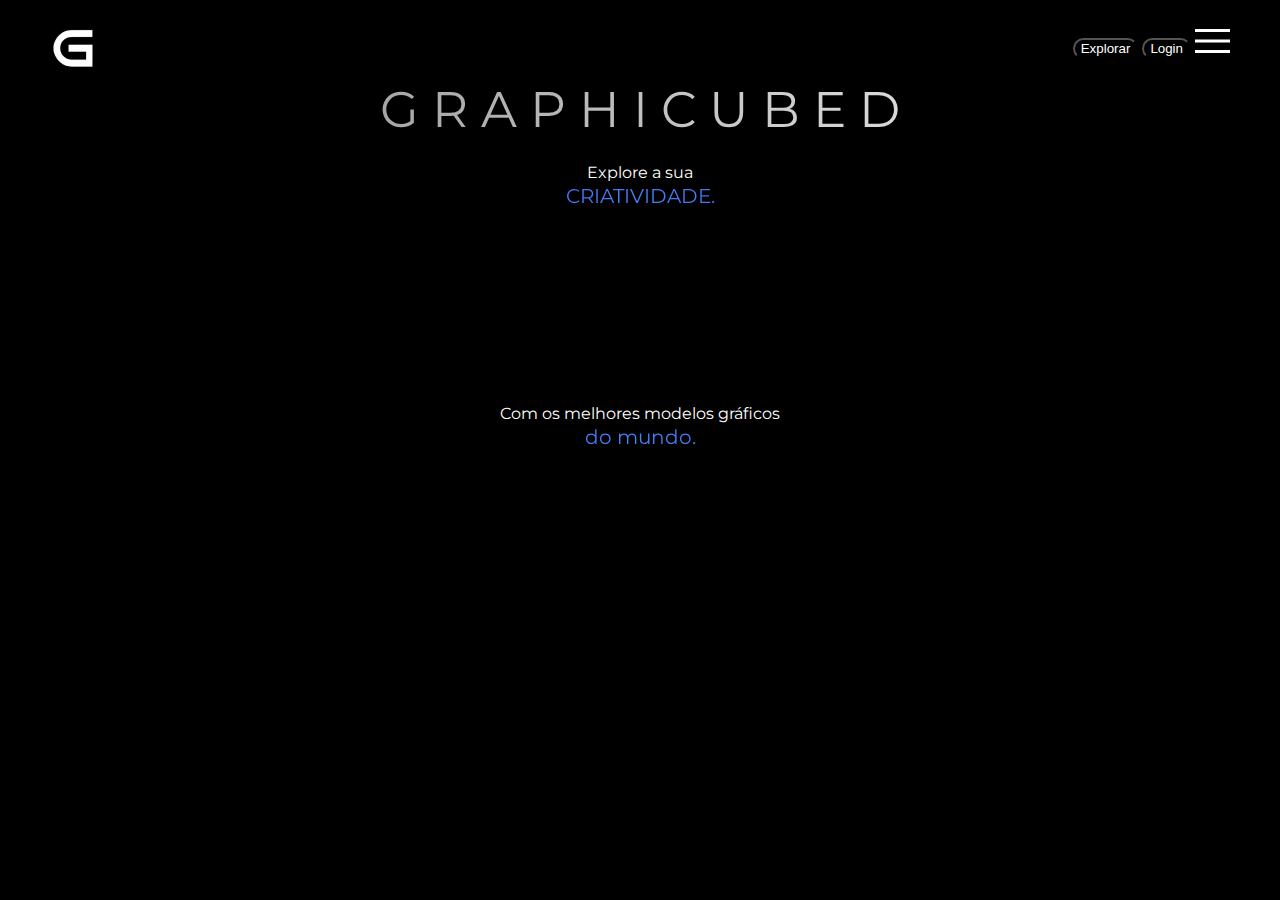
==== Site/index.html @ bd55cba4 "V1" ====
<!DOCTYPE html>
<html lang="pt-br">
<head>
    <link rel="preconnect" href="https://fonts.googleapis.com">
    <link rel="preconnect" href="https://fonts.gstatic.com" crossorigin>
    <link href="https://fonts.googleapis.com/css2?family=Montserrat:ital,wght@0,100..900;1,100..900&display=swap" rel="stylesheet">
    <meta charset="UTF-8">
    <meta http-equiv="X-UA-Compatible" content="IE=edge">
    <meta name="viewport" content="width=device-width, initial-scale=1.0">
    <title>GraphiCubed</title>
    <link rel="stylesheet" href="reset.css">
    <link rel="stylesheet" href="style.css">
</head>
<body>
    <reader>
        <div class="caixa">
            <img class="logo" src="img/logo_graph 2.png" alt="">
            <nav class="cabecalho">
                <button class="botao">Explorar</button>
                <button class="botao">Login</button>
                <img class="menu" src="img/Menu.png">
            </nav>
        </div>    
    </reader>
    <h1 class="gradiente1">G R A P H I C U B E D</h1>
    <div class="paragrafo">
        <p class="p1">Explore a sua</p>
        <p class="gradiente">CRIATIVIDADE.</p>
        <p class="p2">Com os melhores modelos gráficos</p>
        <p class="gradiente">do mundo.</p>
    </div>

</body>
</html>
---- Site/style.css ----
@import url('https://fonts.googleapis.com/css2?family=Montserrat:ital,wght@0,100..900;1,100..900&display=swap');


body{
    background-color: black;
    font-family: montserrat;
}

.paragrafo{
    color: white;
    text-align: center;
}
.gradiente1{
    font-size: 20px;
    background-image: linear-gradient(to right, gray, white);
    background-clip: text;
    -webkit-background-clip: text; 
    -webkit-text-fill-color: transparent;
    font-size: 50px;
}
.gradiente{
    font-size: 20px;
    background-image: linear-gradient(to right, #860EFF, #4482FD, #3D299F);
    background-clip: text;
    -webkit-background-clip: text; 
    -webkit-text-fill-color: transparent;
}
.p1{
    margin: 30px 0 5px 0;
}
.p2{
    margin: 200px 0 5px 0;
}
.caixa{
    position: relative;

}
.caixa nav{
    right: 0px;
    text-align: end;
    margin: -56px 50px;
    position: absolute;
}
.logo{
    margin: 20px 0 0 25px ;
    
}
h1{
    text-align: center;
}
.botao {
    color: white;
    background-color: black;
    border-radius: 15px;
}
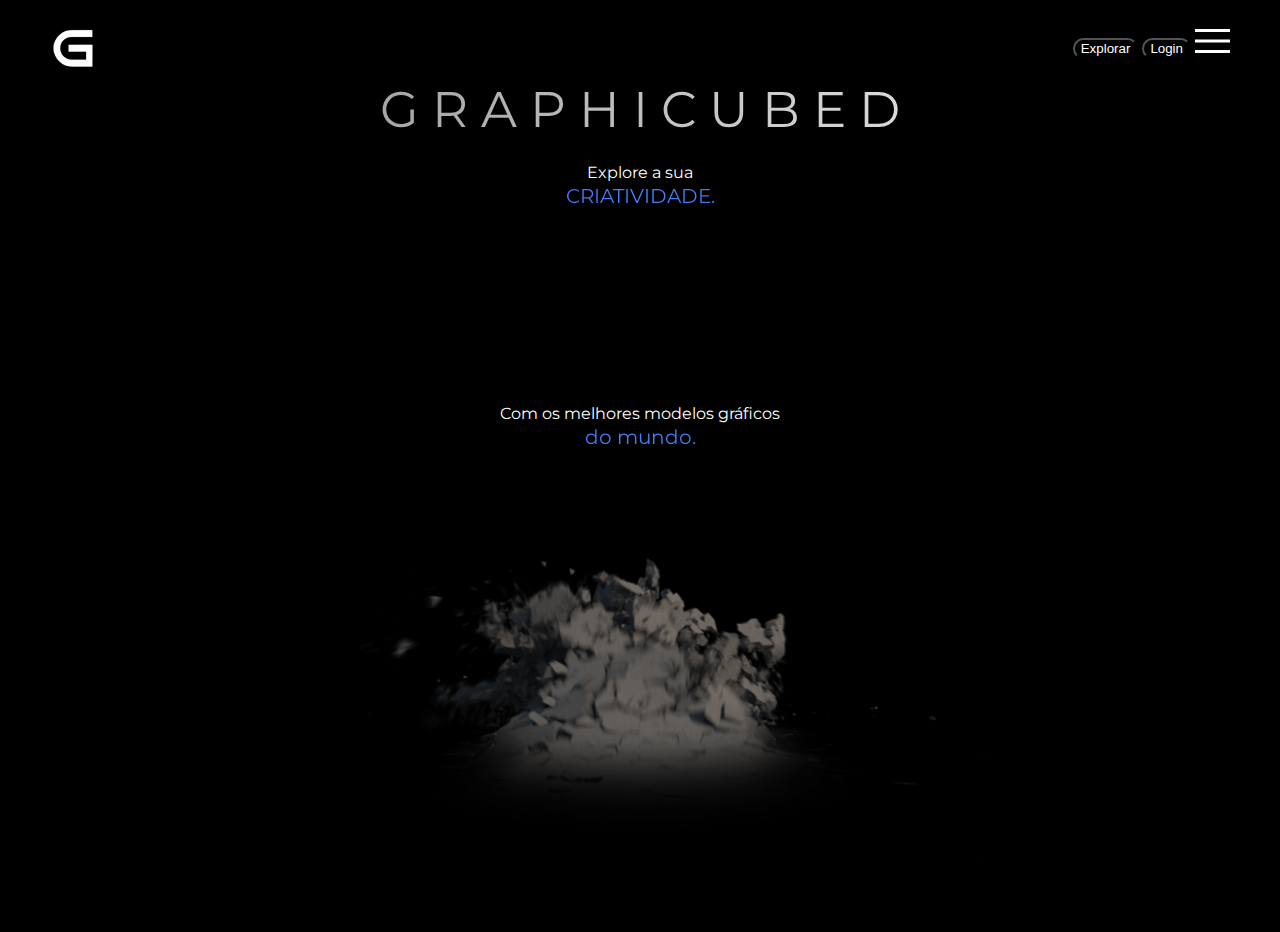
==== commit 3975bee6: "V2" ====
--- a/Site/index.html
+++ b/Site/index.html
@@ -28,6 +28,7 @@
         <p class="gradiente">CRIATIVIDADE.</p>
         <p class="p2">Com os melhores modelos gráficos</p>
         <p class="gradiente">do mundo.</p>
+        <img class="concreto" src="img/concreto.png">
     </div>
 
 </body>
--- a/Site/style.css
+++ b/Site/style.css
@@ -53,3 +53,7 @@
     background-color: black;
     border-radius: 15px;
 }
+.concreto{
+    position: relative;
+    margin: 0 0 50px 0;
+}